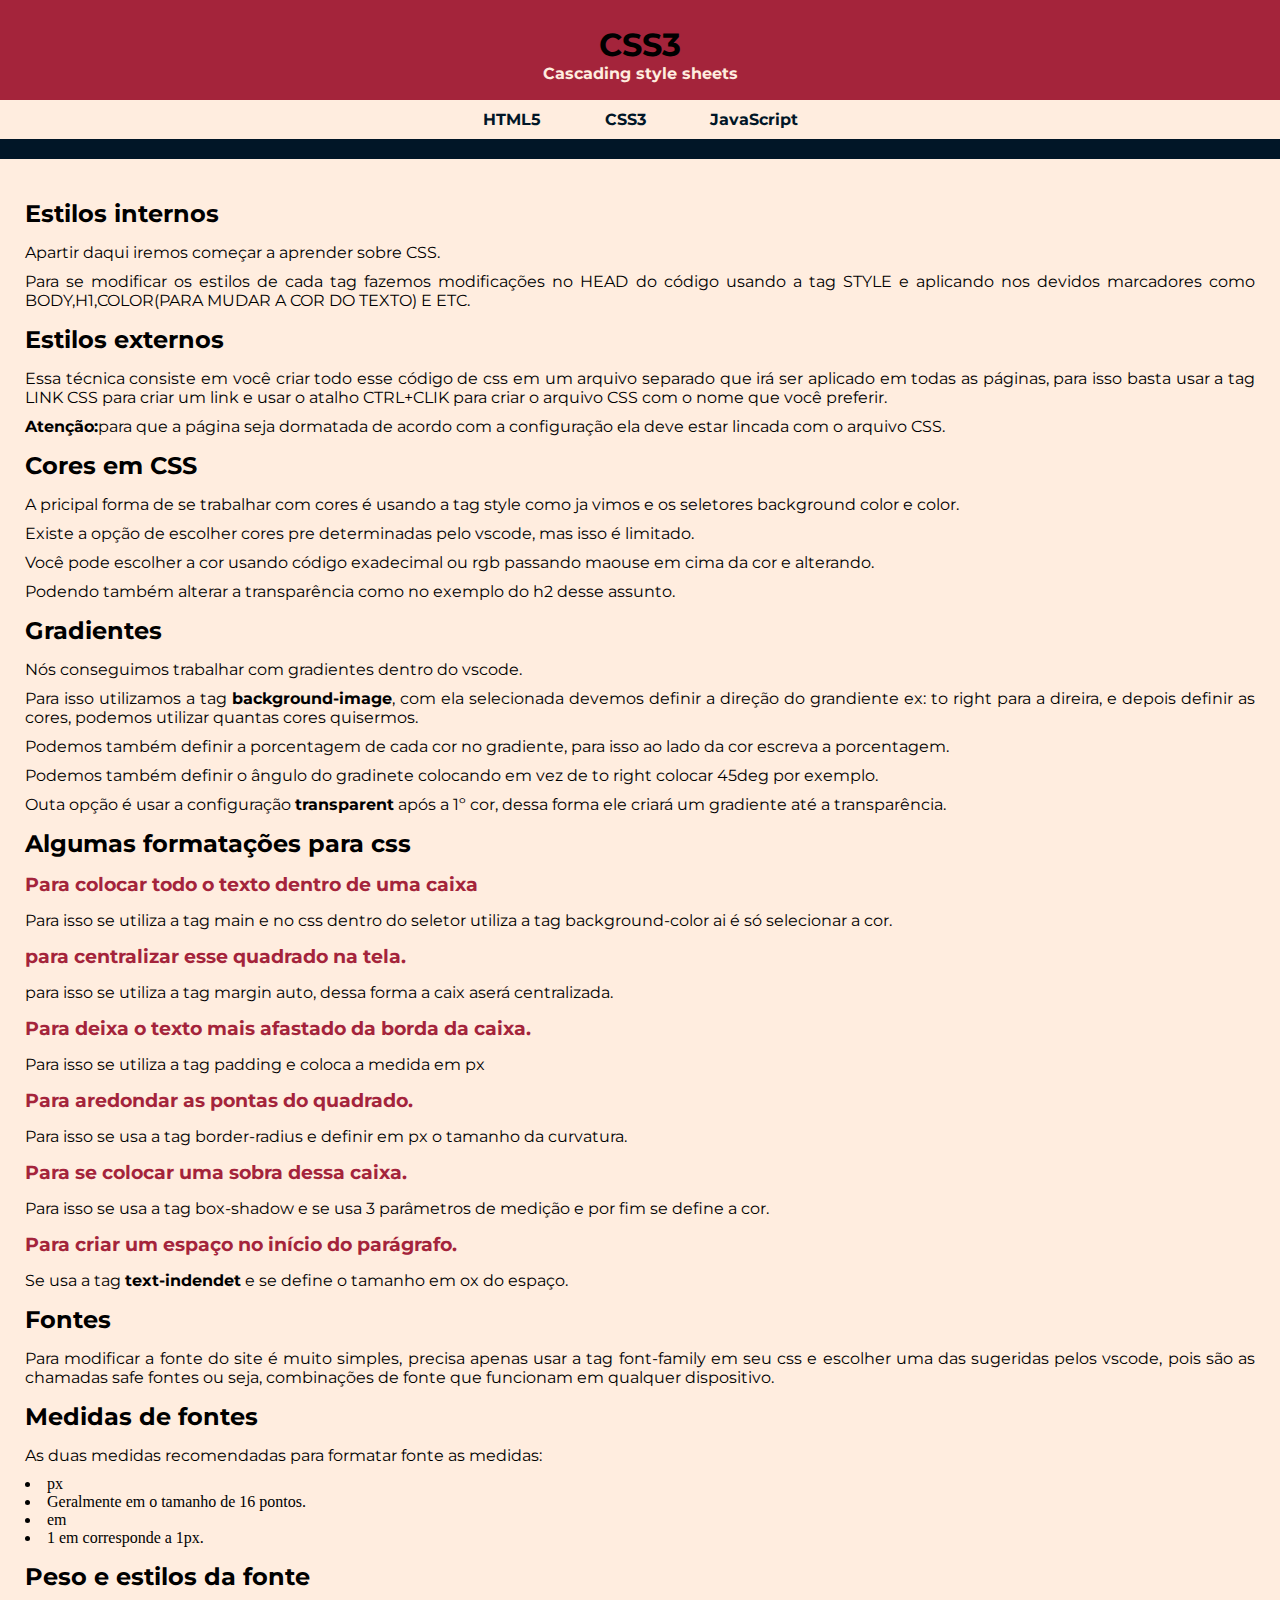
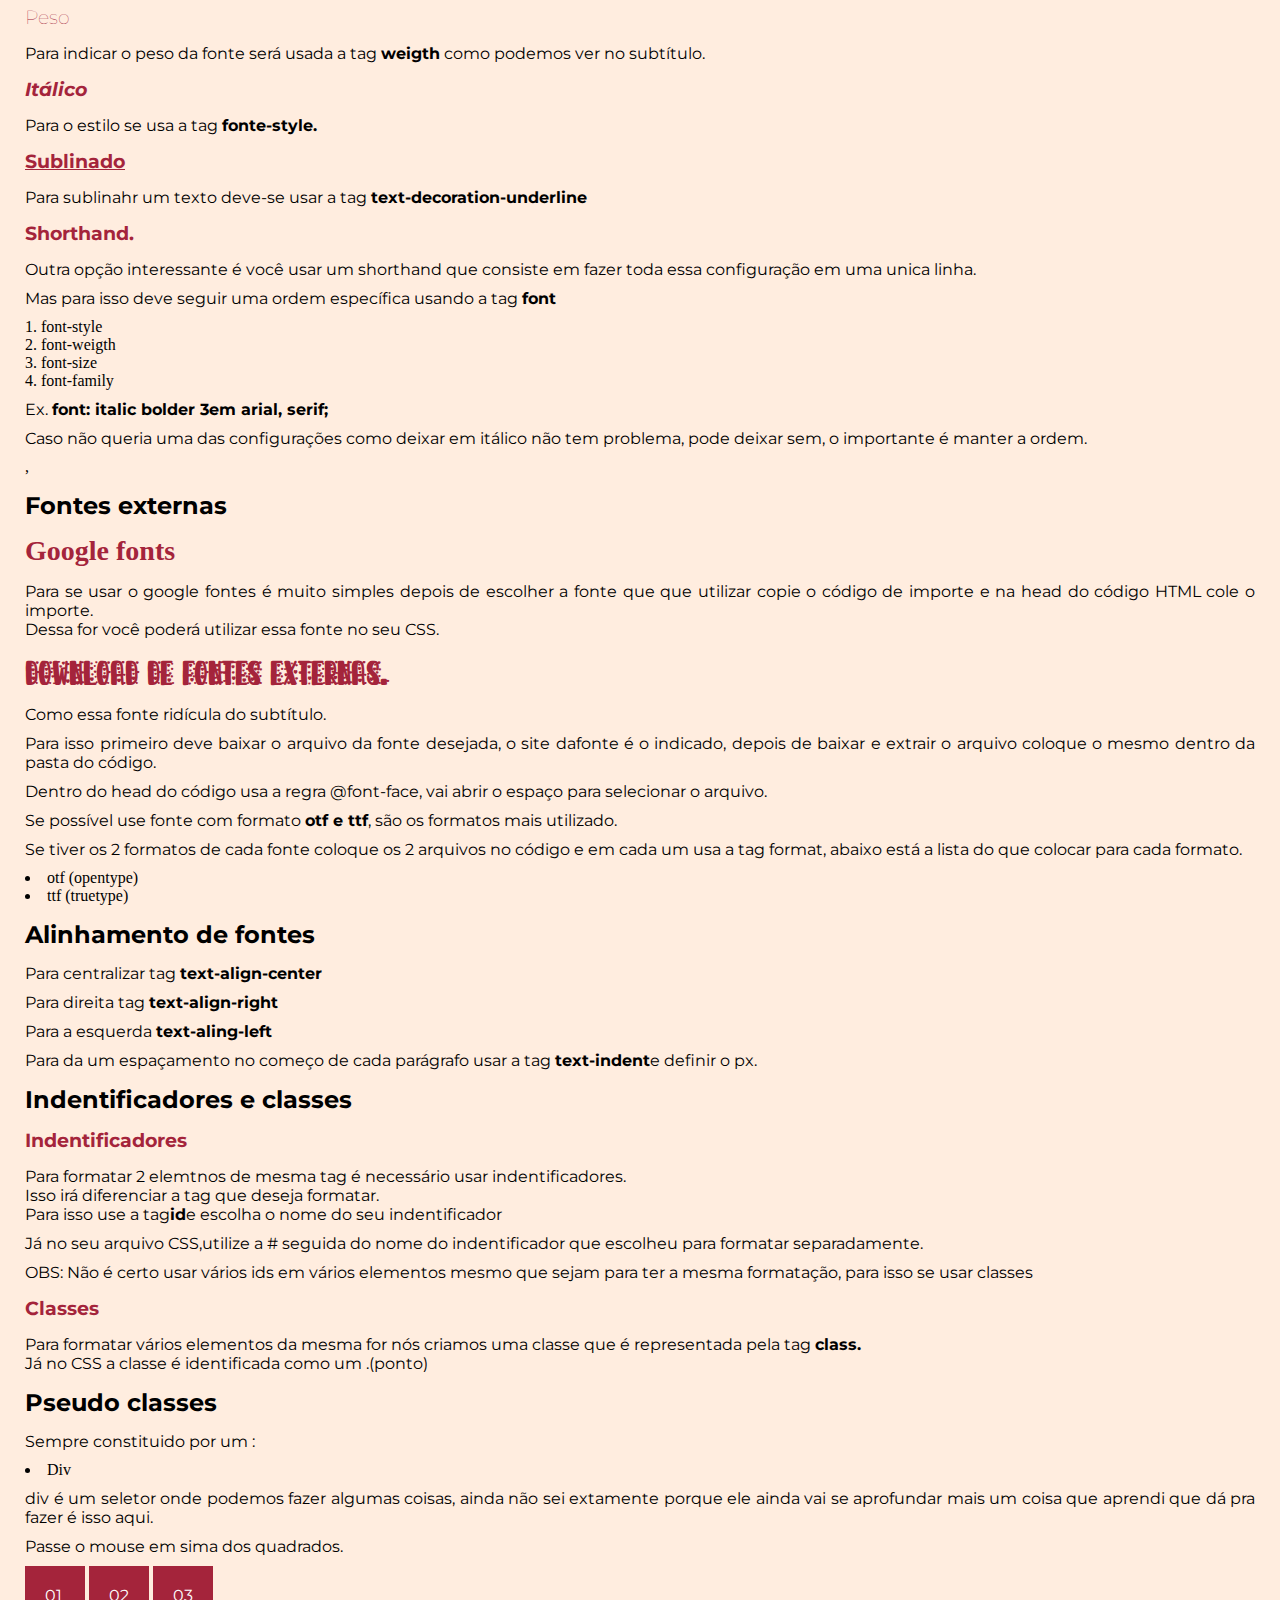
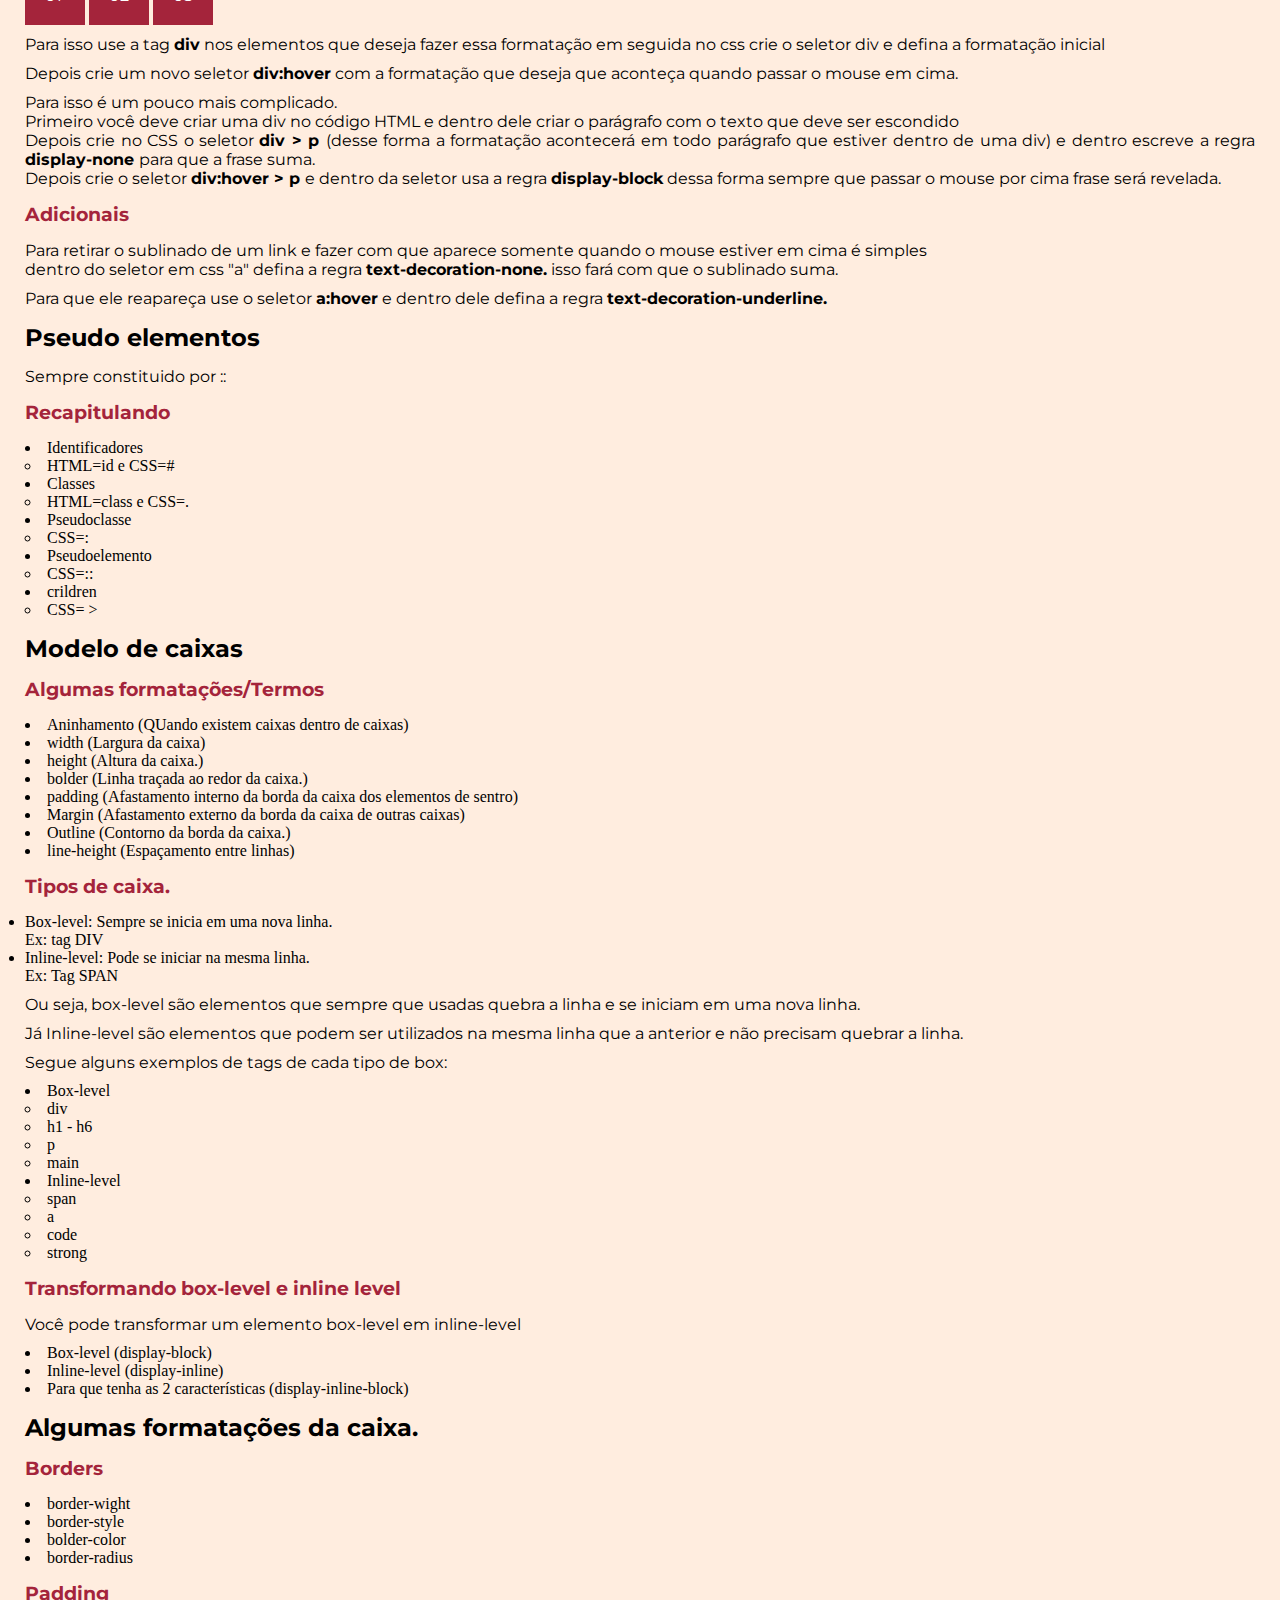
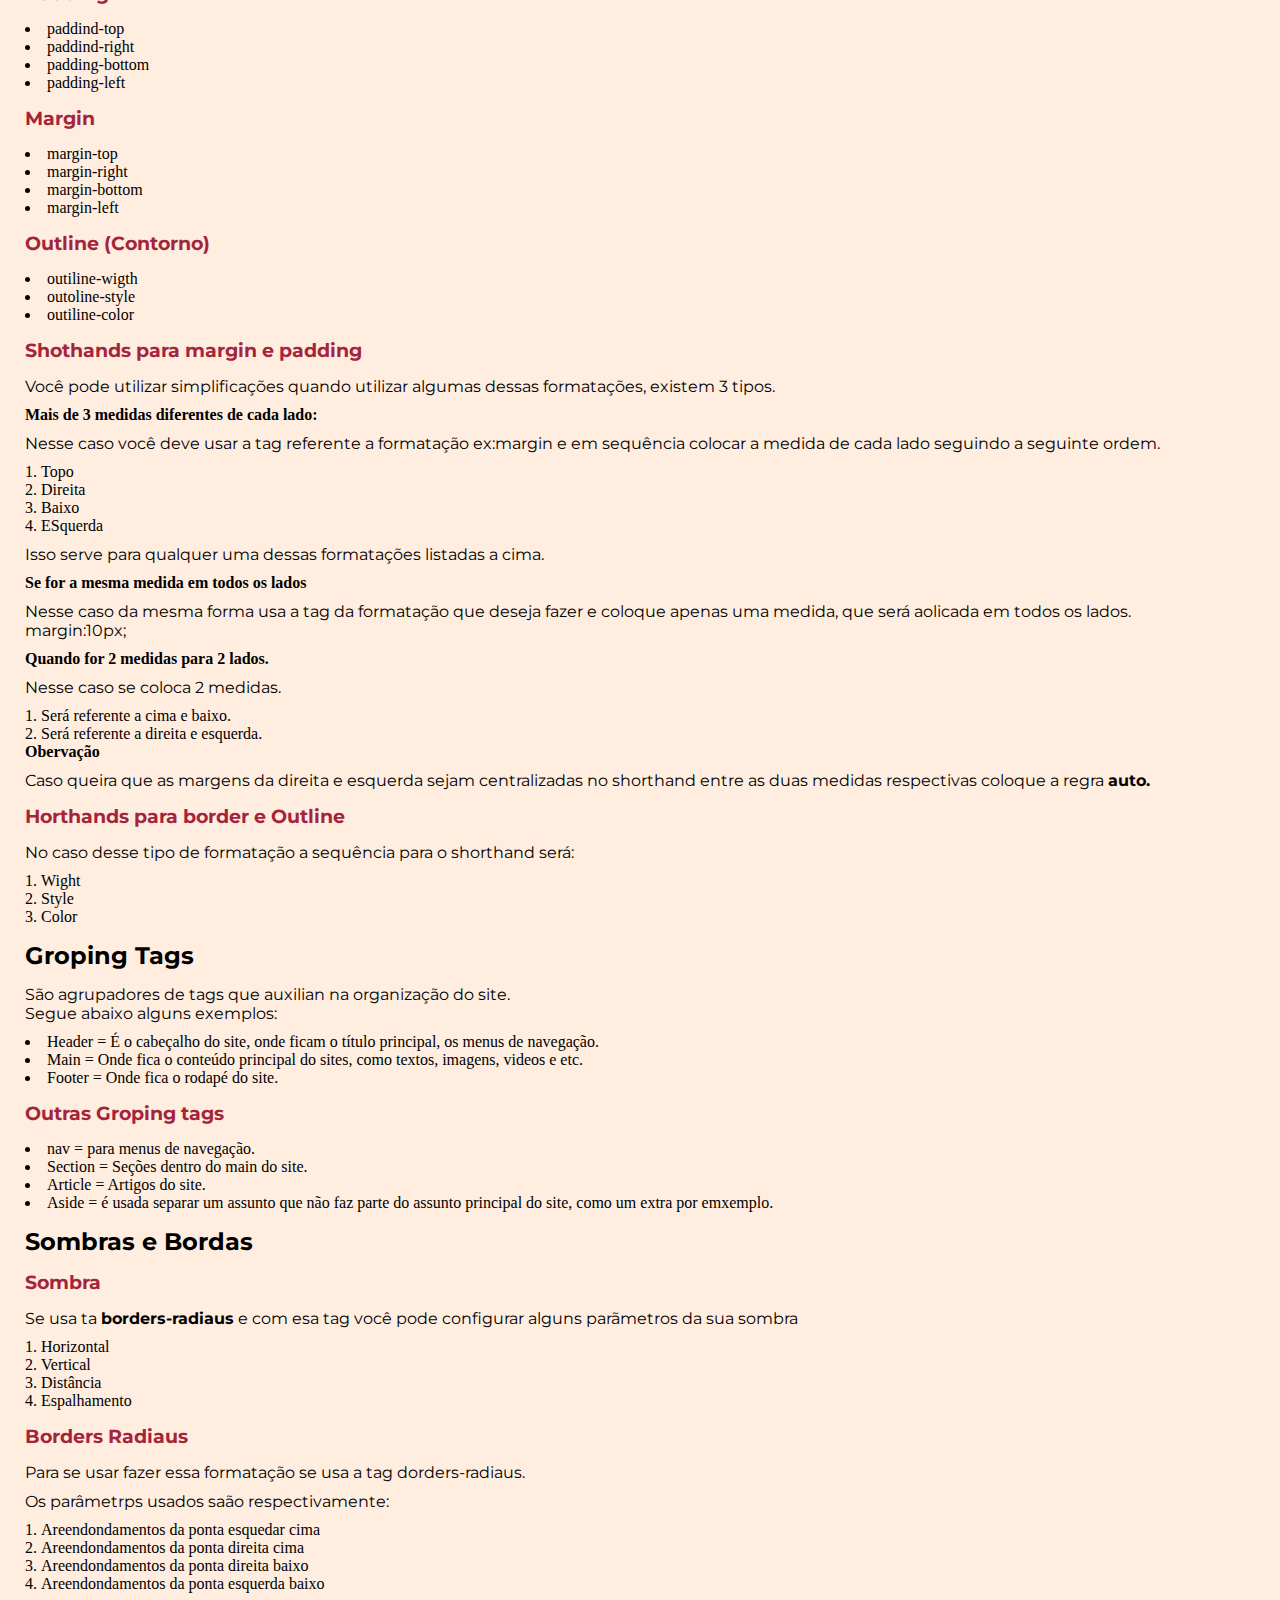
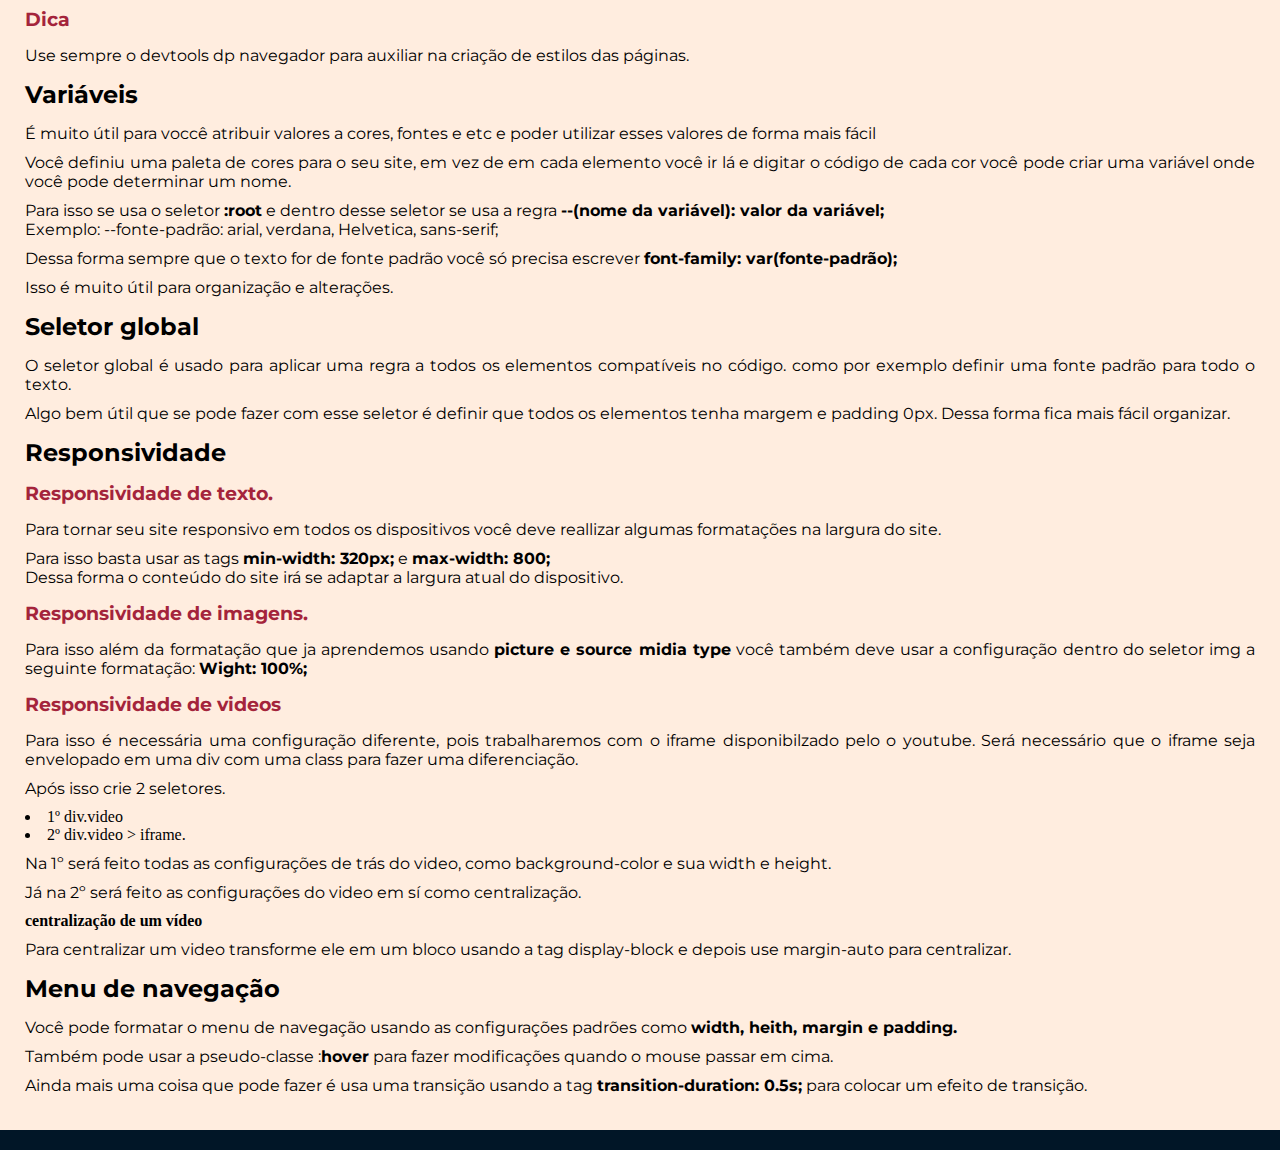
==== pag002.html @ f6006a53 "Initial commit" ====
<!DOCTYPE html>
<html lang="pt-br">
<head>
    <meta charset="UTF-8">
    <meta http-equiv="X-UA-Compatible" content="IE=edge">
    <meta name="viewport" content="width=device-width, initial-scale=1.0">
    <link rel="shortcut icon" href="favicon.ico" type="image/x-icon">
    <title>CSS3</title>
    <link rel="stylesheet" href="style.css">
</head>
<body>

    <header>
        <h1>CSS3</h1>
        <p>Cascading style sheets</p>
    </header>

    <nav>
        <a href="index.html">HTML5</a>
        <a href="pag002.html">CSS3</a>
        <a href="pag003.html">JavaScript</a>
    </nav>
   
    <main>
        <h2>Estilos internos</h2>
        <p>Apartir daqui iremos começar a aprender sobre CSS.
        </p>
        <p>Para se modificar os estilos de cada tag fazemos modificações no HEAD do código usando a tag STYLE e aplicando nos devidos marcadores como BODY,H1,COLOR(PARA MUDAR A COR DO TEXTO) E ETC.</p>
        
        <h2>Estilos externos</h2>
        <p>Essa técnica consiste em você criar todo esse código de css em um arquivo separado que irá ser aplicado em todas as páginas, para isso basta usar a tag LINK CSS para criar um link e usar o atalho CTRL+CLIK para criar o arquivo CSS com o nome que você preferir.</p>
        <p><strong>Atenção:</strong>para que a página seja dormatada de acordo com a configuração ela deve estar lincada com o arquivo CSS.</p>
        
        <h2>Cores em CSS</h2>
        <p>A pricipal forma de se trabalhar com cores é usando a tag style como ja vimos e os seletores background color e color.</p>
        <p>Existe a opção de escolher cores pre determinadas pelo vscode, mas isso é limitado.</p>
        <p>Você pode escolher a cor usando código exadecimal ou rgb passando maouse em cima da cor e alterando.</p>
        <p>Podendo também alterar a transparência como no exemplo do h2 desse assunto.</p>
        
        <h2>Gradientes</h2>
        <p>Nós conseguimos trabalhar com gradientes dentro do vscode.</p>
        <p>Para isso utilizamos a tag <strong>background-image</strong>, com ela selecionada devemos definir a direção do grandiente ex: to right para a direira, e depois definir as cores, podemos utilizar quantas cores quisermos. </p>
        <p>Podemos também definir a porcentagem de cada cor no gradiente, para isso ao lado da cor escreva a porcentagem.</p>
        <p>Podemos também definir o ângulo do gradinete colocando em vez de to right colocar 45deg por exemplo.</p>
        <p>Outa opção é usar a configuração <strong>transparent</strong> após a 1º cor, dessa forma ele criará um gradiente até a transparência.</p>
        
        <h2>Algumas formatações para css</h2>
        
        <h3>Para colocar todo o texto dentro de uma caixa</h3>
        <p>Para isso se utiliza a tag main e no css dentro do seletor utiliza a tag background-color ai é só selecionar a cor.</p>
        
        <h3>para centralizar esse quadrado na tela.</h3>
        <p>para isso se utiliza a tag margin auto, dessa forma a caix aserá centralizada.</p>
        
        <h3>Para deixa o texto mais afastado da borda da caixa.</h3>
        <p>Para isso se utiliza a tag padding e coloca a medida em px</p>
        
        <h3>Para aredondar as pontas do quadrado.</h3>
        <p>Para isso se usa a tag border-radius e definir em px o tamanho da curvatura.</p>
        
        <h3>Para se colocar uma sobra dessa caixa.</h3>
        <p>Para isso se usa a tag box-shadow e se usa 3 parâmetros de medição e por fim se define a cor.</p>
        
        <h3>Para criar um espaço no início do parágrafo.</h3>
        <p>Se usa a tag <strong>text-indendet</strong> e se define o tamanho em ox do espaço.</p>
        
        <h2>Fontes</h2>
        <p>Para modificar a fonte do site é muito simples, precisa apenas usar a tag font-family em seu css e escolher uma das sugeridas pelos vscode, pois são as chamadas safe fontes ou seja, combinações de fonte que funcionam em qualquer dispositivo.</p>
        
        <h2>Medidas de fontes</h2>
        <p>As duas medidas recomendadas para formatar fonte as medidas:</p>
        <ul type="disc">
            <li>px
                <ul type="disc"><li>Geralmente em o tamanho de 16 pontos.</li></ul>
            </li>
            <li>em
                <ul type="disc">
                    <li>1 em corresponde a 1px.</li>
                </ul>
            </li>
        </ul>
        
        <h2>Peso e estilos da fonte </h2>
        
        <h3 style="font-weight:100;">Peso</h3>
        <p>Para indicar o peso da fonte será usada a tag <strong>weigth</strong> como podemos ver no subtítulo.</p>
        
        <h3 style="font-style: italic;">Itálico</h3>
        <p>Para o estilo se usa a tag <strong>fonte-style.</strong></p>
        
        <h3 style="text-decoration:underline;">Sublinado</h3>
        <p>Para sublinahr um texto deve-se usar a tag <strong>text-decoration-underline</strong></p>
        
        <h3>Shorthand.</h3>
        <p>Outra opção interessante é você usar um shorthand que consiste em fazer toda essa configuração em uma unica linha.
        <p>Mas para isso deve seguir uma ordem específica usando a tag <strong>font</strong></p>
        <ol>
            <li>font-style</li>
            <li>font-weigth</li>
            <li>font-size</li>
            <li>font-family</li>
        </ol>
        <p>Ex. <strong>font: italic bolder 3em arial, serif;</strong></p>
        <p>Caso não queria uma das configurações como deixar em itálico não tem problema, pode deixar sem, o importante é manter a ordem.</p>,
        
        <h2>Fontes externas</h2>
        
        <h3 style="font-family: 'dancing script'; font-size: 28px;">Google fonts</h3>
        <p>Para se usar o google fontes é muito simples depois de escolher a fonte que que utilizar copie o código de importe e na head do código HTML cole o importe.<br>Dessa for você poderá utilizar essa fonte no seu CSS.</p>
        
        <h3 style="font-family: 'love larry';">Download de fontes externas.</h3>
        <p>Como essa fonte ridícula do subtítulo.</p>
        <p>Para isso primeiro deve baixar o arquivo da fonte desejada, o site dafonte é o indicado, depois de baixar e extrair o arquivo coloque o mesmo dentro da pasta do código.</p>
        <p>Dentro do head do código usa a regra @font-face, vai abrir o espaço para selecionar o arquivo.</p>
        <p>Se possível use fonte com formato <strong>otf e ttf</strong>, são os formatos mais utilizado.</p>
        <p>Se tiver os 2 formatos de cada fonte coloque os 2 arquivos no código e em cada um usa a tag format, abaixo está a lista do que colocar para cada formato.</p>
        <p><ul>
            <li>otf (opentype)</li>
            <li>ttf (truetype)</li>
        </ul></p>
        
        <h2>Alinhamento de fontes</h2>
        <p>Para centralizar tag <strong>text-align-center</strong></p>
        <p>Para direita tag <strong>text-align-right</strong></p>
        <p>Para a esquerda <strong>text-aling-left</strong></p>
        <p>Para da um espaçamento no começo de cada parágrafo usar a tag <strong>text-indent</strong>e definir o px.</p>
        
        <h2 id="idclass">Indentificadores e classes</h2>
        
        <h3 class="idclass">Indentificadores</h3>
        <p>Para formatar 2 elemtnos de mesma tag é necessário usar indentificadores.<br>Isso irá diferenciar a tag que deseja formatar.<br>Para isso use a tag<strong>id</strong>e escolha o nome do seu indentificador</p>
        <p>Já no seu arquivo CSS,utilize a # seguida do nome do indentificador que escolheu para formatar separadamente.</p>
        <p>OBS: Não é certo usar vários ids em vários elementos mesmo que sejam para ter a mesma formatação, para isso se usar classes</p>
        
        <h3 class="idclass">Classes</h3>
        <p>Para formatar vários elementos da mesma for nós criamos uma classe que é representada pela tag <strong>class.</strong><br>Já no CSS a classe é identificada como um .(ponto)</p>
        
        <h2>Pseudo classes</h2>
        <p>Sempre constituido por um :</p>
        <ul>
            <li>Div</li>
        </ul>
        <p>div é um seletor onde podemos fazer algumas coisas, ainda não sei extamente porque ele ainda vai se aprofundar mais um coisa que aprendi que dá pra fazer é isso aqui.</p>
        <p>Passe o mouse em sima dos quadrados.</p>
        <div>01</div>
        <div>02</div>
        <div>03</div>
        <p>Para isso use a tag <strong>div</strong> nos elementos que deseja fazer essa formatação em seguida no css crie o seletor div e defina a formatação inicial</p>
        <p>Depois crie um novo seletor <strong>div:hover</strong> com a formatação que deseja que aconteça quando passar o mouse em cima.</p>
        <p>Para isso é um pouco mais complicado.<br>Primeiro você deve criar uma div no código HTML e dentro dele criar o parágrafo com o texto que deve ser escondido<br>Depois crie no CSS o seletor <strong>div > p </strong>(desse forma a formatação acontecerá em todo parágrafo que estiver dentro de uma div) e dentro escreve a regra <strong>display-none </strong>para que a frase suma.<br>Depois crie o seletor <strong>div:hover > p </strong>e dentro da seletor usa a regra <strong>display-block</strong> dessa forma sempre que passar o mouse por cima  frase será revelada.</p>
        
        <h3>Adicionais</h3>
        <p>Para retirar o sublinado de um link e fazer com que aparece somente quando o mouse estiver em cima é simples<br>dentro do seletor em css "a" defina a regra <strong>text-decoration-none.</strong> isso fará com que o sublinado suma.
        <p>Para que ele reapareça use o seletor <strong>a:hover</strong> e dentro dele defina a regra <strong>text-decoration-underline.</strong></p>
        
        <h2>Pseudo elementos</h2>
        <p>Sempre constituido por ::</p>
        
        <h3>Recapitulando</h3>
        <ul>
            <li>Identificadores
                <ul>
                    <li>HTML=id e CSS=#</li>
                </ul>
            </li>
            <li>Classes
                <ul>
                    <li>HTML=class e CSS=.</li>
                </ul>
            </li>
            <li>Pseudoclasse
                <ul>
                    <li>CSS=:</li>
                </ul>
            </li>
            <li>Pseudoelemento
                <ul>
                    <li>CSS=::</li>
                </ul>
            
            </li>
            <li>crildren
                <ul>
                    <li>CSS= ></li>
                </ul>
            </li>
        </ul>
        <h2>Modelo de caixas</h2>
        
        <h3>Algumas formatações/Termos</h3>
        <ul>
            <li>Aninhamento (QUando existem caixas dentro de caixas)</li>
            <li>width (Largura da caixa)</li>
            <li>height (Altura da caixa.)</li>
            <li>bolder (Linha traçada ao redor da caixa.)</li>
            <li>padding (Afastamento interno da borda da caixa dos elementos de sentro)</li>
            <li>Margin (Afastamento externo da borda da caixa de outras caixas)</li>
            <li>Outline (Contorno da borda da caixa.)</li>
            <li>line-height (Espaçamento entre linhas)</li>
            </ul>
        
        <h3>Tipos de caixa.</h3>
        
            <li>Box-level: Sempre se inicia em uma nova linha.<br>Ex: tag DIV</li>
            <li>Inline-level: Pode se iniciar na mesma linha.<br>Ex: Tag SPAN</li>
            <P>Ou seja, box-level são elementos que sempre que usadas quebra a linha e se iniciam em uma nova linha.
            <p>Já Inline-level são elementos que podem ser utilizados na mesma linha que a anterior e não precisam quebrar a linha.</p>
            </P>
        <p>Segue alguns exemplos de tags de cada tipo de box:</p>
            <ul>
                <li>Box-level
                    <ul>
                        <li>div</li>
                        <li>h1 - h6</li>
                        <li>p</li>
                        <li>main</li>
                        </ul>
            
                    </li>
                    <li>Inline-level
                        <ul>
                            <li>span</li>
                            <li>a</li>
                            <li>code</li>
                            <li>strong</li>
                        </ul>
                    </li>
                </ul>
            </ul>



        </ul>
        
        <h3>Transformando box-level e inline level</h3>
        <p>Você pode transformar um elemento box-level em inline-level</p>
        
        <ul>
            <li>Box-level (display-block)</li>
            <li>Inline-level (display-inline)</li>
            <li>Para que tenha as 2 características (display-inline-block)</li>
        </ul>
        <h2>Algumas formatações da caixa.</h2>
        
        <h3>Borders</h3>
        <ul>
            <li>border-wight</li>
            <li>border-style</li>
            <li>bolder-color</li>
            <li>border-radius</li>
        </ul>
        
        <h3>Padding</h3>
        <ul>
            <li>paddind-top</li>
            <li>paddind-right</li>
            <li>padding-bottom</li>
            <li>padding-left</li>
        </ul>
        
        <h3>Margin</h3>
        <ul>
            <li>margin-top</li>
            <li>margin-right</li>
            <li>margin-bottom</li>
            <li>margin-left</li>
        </ul>
        
        <h3>Outline (Contorno)</h3>
        <ul>
            <li>outiline-wigth</li>
            <li>outoline-style</li>
            <li>outiline-color</li>
        </ul>
        
        <h3>Shothands para margin e padding</h3>
        <p>Você pode utilizar simplificações quando utilizar algumas dessas formatações, existem 3 tipos.</p>
        
        <h4>Mais de 3 medidas diferentes de cada lado:</h4>
        <p>Nesse caso você deve usar a tag referente a formatação ex:margin e em sequência colocar a medida de cada lado seguindo a seguinte ordem.
            <ol>
                <li>Topo</li>
                <li>Direita</li>
                <li>Baixo</li>
                <li>ESquerda</li>
            </ol>
        </p>
        <p>Isso serve para qualquer uma dessas formatações listadas a cima.</p>
        
        <h4>Se for a mesma medida em todos os lados</h4>
        <p>Nesse caso da mesma forma usa a tag da formatação que deseja fazer e coloque apenas uma medida, que será aolicada em todos os lados.<br>margin:10px;</p>
        
        <h4>Quando for 2 medidas para 2 lados.</h4>
        <p>Nesse caso se coloca 2 medidas.</p>
        <ol>
            <li>Será referente a cima e baixo.</li>
            <li>Será referente a direita e esquerda.</li>
        </ol>
        
        <h4>Obervação</h4>
        <p>Caso queira que as margens da direita e esquerda sejam centralizadas no shorthand entre as duas medidas respectivas coloque a regra <strong>auto.</strong></p>
        
        <h3>Horthands para border e Outline</h3>
        <p>No caso desse tipo de formatação a sequência para o shorthand será:</p>
        <ol>
            <li>Wight</li>
            <li>Style</li>
            <li>Color</li>
        </ol>
        
        <h2>Groping Tags</h2>
        <p>São agrupadores de tags que auxilian na organização do site.<br>Segue abaixo alguns exemplos:</p>
        <ul>
            <li>Header = É o cabeçalho do site, onde ficam o título principal, os menus de navegação.</li>
            <li>Main = Onde fica o conteúdo principal do sites, como textos, imagens, videos e etc.</li>
            <li>Footer =  Onde fica o rodapé do site.</li>
        </ul>

        <h3>Outras Groping tags</h3>
        <ul>
            <li>nav = para menus de navegação.</li>
            <li>Section = Seções dentro do main do site.</li>
            <li>Article = Artigos do site.</li>
            <li>Aside = é usada separar um assunto que não faz parte do assunto principal do site, como um extra por emxemplo.</li>
        </ul>
        
        <h2>Sombras e Bordas</h2>
        
        <h3>Sombra</h3>
        <p>Se usa ta <strong>borders-radiaus</strong> e com esa tag você pode configurar alguns parãmetros da sua sombra</p>
        <ol>
            <li>Horizontal</li>
            <li>Vertical</li>
            <li>Distância</li>
            <li>Espalhamento</li>
        </ol>
        
        <h3>Borders Radiaus</h3>
        <p>Para se usar fazer essa formatação se usa a tag dorders-radiaus.</p>
        <p>Os parâmetrps usados saão respectivamente:</p>
        <ol>
            <li>Areendondamentos da ponta esquedar cima</li>
            <li>Areendondamentos da ponta direita cima</li>
            <li>Areendondamentos da ponta direita baixo</li>
            <li>Areendondamentos da ponta esquerda baixo</li>
        </ol>
        
        <h3>Dica</h3>
        <p>Use sempre o devtools dp navegador para auxiliar na criação de estilos das páginas.</p>

        <h2>Variáveis</h2>
        <p>É muito útil para voccê atribuir valores a cores, fontes e etc e poder utilizar esses valores de forma mais fácil</p>
        <p>Você definiu uma paleta de cores para o seu site, em vez de em cada elemento você ir lá e digitar o código de cada cor você pode criar uma variável onde você pode determinar um nome.</p>
        <p>Para isso se usa o seletor <strong>:root</strong> e dentro desse seletor se usa a regra <strong>--(nome da variável): valor da variável;</strong><br>Exemplo: --fonte-padrão: arial, verdana, Helvetica, sans-serif;</p>
        <p>Dessa forma sempre que o texto for de fonte padrão você só precisa escrever <strong>font-family: var(fonte-padrão);</strong></p>
        <p>Isso é muito útil para organização e alterações.</p>
        
        <h2>Seletor global</h2>
        <p>O seletor global é usado para aplicar uma regra a todos os elementos compatíveis no código. como por exemplo definir uma fonte padrão para todo o texto.</p>
        <p>Algo bem útil que se pode fazer com esse seletor é definir que todos os elementos tenha margem e padding 0px. Dessa forma fica mais fácil organizar.</p>
        
        <h2>Responsividade</h2>
        
        <h3>Responsividade de texto.</h3>
        <p>Para tornar seu site responsivo em todos os dispositivos você deve reallizar algumas formatações na largura do site.
        </p>
        <p>Para isso basta usar as tags <strong>min-width: 320px;</strong> e <strong>max-width: 800;</strong><br>Dessa forma o conteúdo do site irá se adaptar a largura atual do dispositivo.
        </p>

        <h3>Responsividade de imagens.</h3>
        <p>Para isso além da formatação que ja aprendemos usando <strong>picture e source midia type</strong> você também deve usar a configuração dentro do seletor img a seguinte formatação: <strong>Wight: 100%;</strong></p>
        
        <h3>Responsividade de videos</h3>
        <p>Para isso é necessária uma configuração diferente, pois trabalharemos com o iframe disponibilzado pelo o youtube.
        Será necessário que o iframe seja envelopado em uma div com uma class para fazer uma diferenciação.</p>
        <p>Após isso crie 2 seletores.
            <ul>
                <li>1º div.video</li>
                <li>2º div.video > iframe.</li>
            </ul>
        </p>
        <p>Na 1º será feito todas as configurações de trás do video, como background-color e sua width e height.</p>
        <p>Já na 2º será feito as configurações do video em sí como centralização.</p>
        
        <h4>centralização de um vídeo</h4>
        <p>Para centralizar um video transforme ele em um bloco usando a tag display-block e depois use margin-auto para centralizar.</p>

        <h2>Menu de navegação</h2>
        <p>Você pode formatar o menu de navegação usando as configurações padrões como <strong>width, heith, margin e padding.</strong></p>
        <p>Também pode usar a pseudo-classe :<strong>hover</strong> para fazer modificações quando o mouse passar em cima.</p>
        <p>Ainda mais uma coisa que pode fazer é usa uma transição usando a tag <strong>transition-duration: 0.5s;</strong> para colocar um efeito de transição.</p>

    </main>

    <footer>
        
    </footer>
    

    
    
</body>
</html>
---- style.css ----
@charset "utf-8";

@import url('https://fonts.googleapis.com/css2?family=Montserrat:ital,wght@0,100;0,200;0,300;0,400;0,500;0,600;0,700;0,800;0,900;1,100;1,200;1,300;1,400;1,500;1,600;1,700;1,800;1,900&display=swap');
        
@font-face {
    font-family:'love larry';
    src: url(fontes/love\ larry\ ttf.ttf) format('truetype') ;
} 

* {
    text-align: justify;
    margin: 0px;
    padding: 0px;
}

:root {
    --cor01:#011627;
    --cor02:#A4243B;
    --cor03:#FFEDDF;

    --fonte:'Montserrat','sans-serif';
}

body {
    background-color: var(--cor01);
}

header {
    background-color: var(--cor02);
    height: 100px;
    
}

header h1 {
    text-align: center;
   padding-top: 25px;
   font-family: var(--fonte);   
}

header p {
    text-align: center;
    font-family: var(--fonte);
    font-weight: 700;
    color:var(--cor03);
}

nav {
    background-color: var(--cor03);
    padding: 10px;
    text-align: center;
     
}

nav a {
    text-decoration: none;
    color: var(--cor01);
    font-weight: bold;
    font-family:var(--fonte);
    margin: 20px; 
    padding: 10px; 

}

nav a:hover {
    background-color: var(--cor02);
    color:var(--cor03);
    padding: 10px;
    transition-duration: 0.5s;
      
}

main {
    background-color:var(--cor03);
    margin: auto;
    margin-top: 20px;
    margin-bottom: 20px;
    padding: 25px;
    

}

main h2 {
    font-family: var(--fonte);
    font-weight: bold;
    margin: 15px 0px;
    
}

main h3 {
    font-family: var(--fonte);
    font-weight: bold;
    margin: 15px 0px;
    color: var(--cor02);

}

main .h3img {
    font-family: var(--fonte);
    font-weight: bold;
    margin: 15px 0px;
    text-align: center;
}

main p {
    font-family: var(--fonte);
    font-weight: normal;
    margin: 10px 0px;
}

main .h2 {
    text-align: center;
}

main .p {
    text-align: center;
}

main img {
    width: 50%;
    margin: auto;
    display: block;
}

ol {
    list-style-position: inside;
}

ul {
    list-style-position: inside;
}

main iframe {
    display: block;
    margin: auto;
    width: 100%;
    max-width:800px;
    min-width: 300px;
    height: 100%;
    max-height: 500px;
    min-height: 400px;
}

main video {
    display: block;
    margin: auto;
    width: 43%;
    max-width: 800px;
    min-width: 400px;

}

div {
    background-color:var(--cor02);
    display: inline-block;
    width: 20px;
    padding: 20px;
    color: white;
    font-family: var(--fonte);
}

div:hover {
    background-color:var(--cor01);
    display: inline-block;
    width: 20px;
    padding: 20px;
    color: white;
    font-family: var(--fonte);
    
}

a {
    text-decoration: none;
    color: var(--cor02);
}

a:hover {
    text-decoration: underline;
}
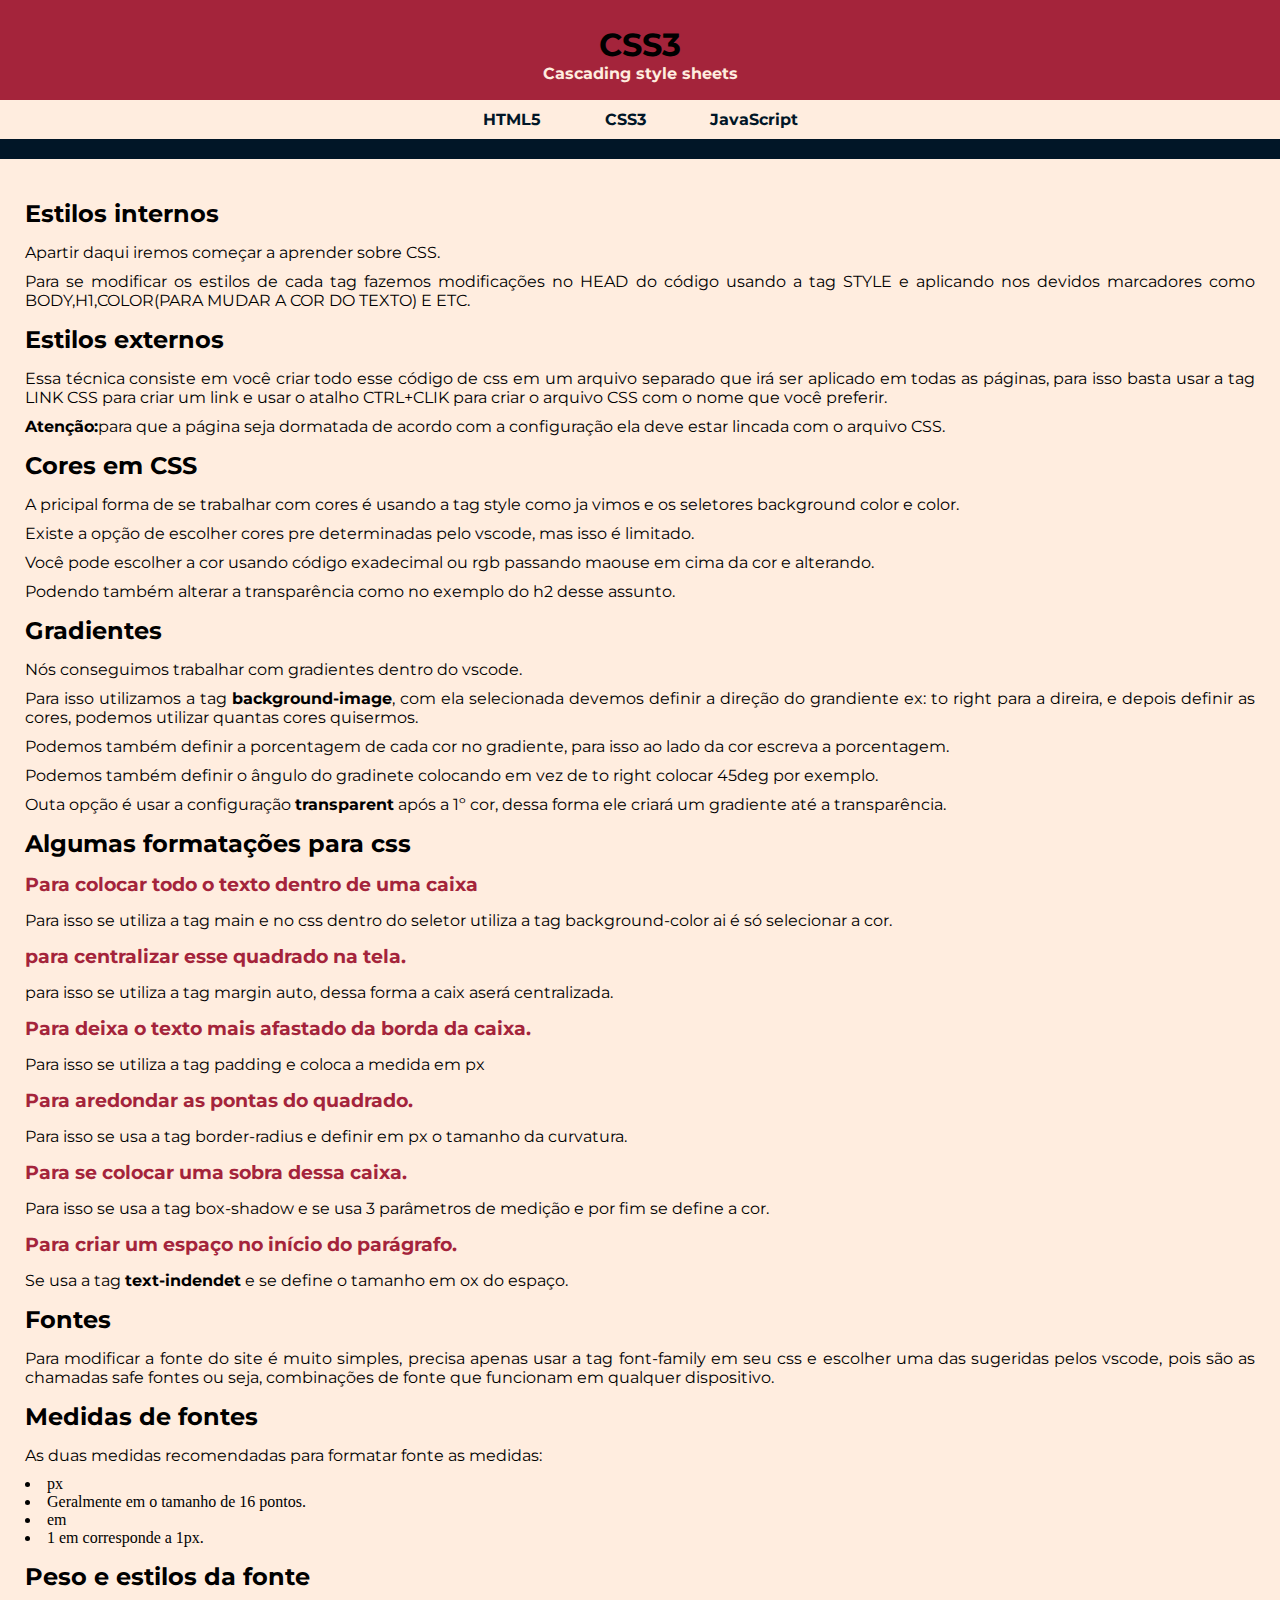
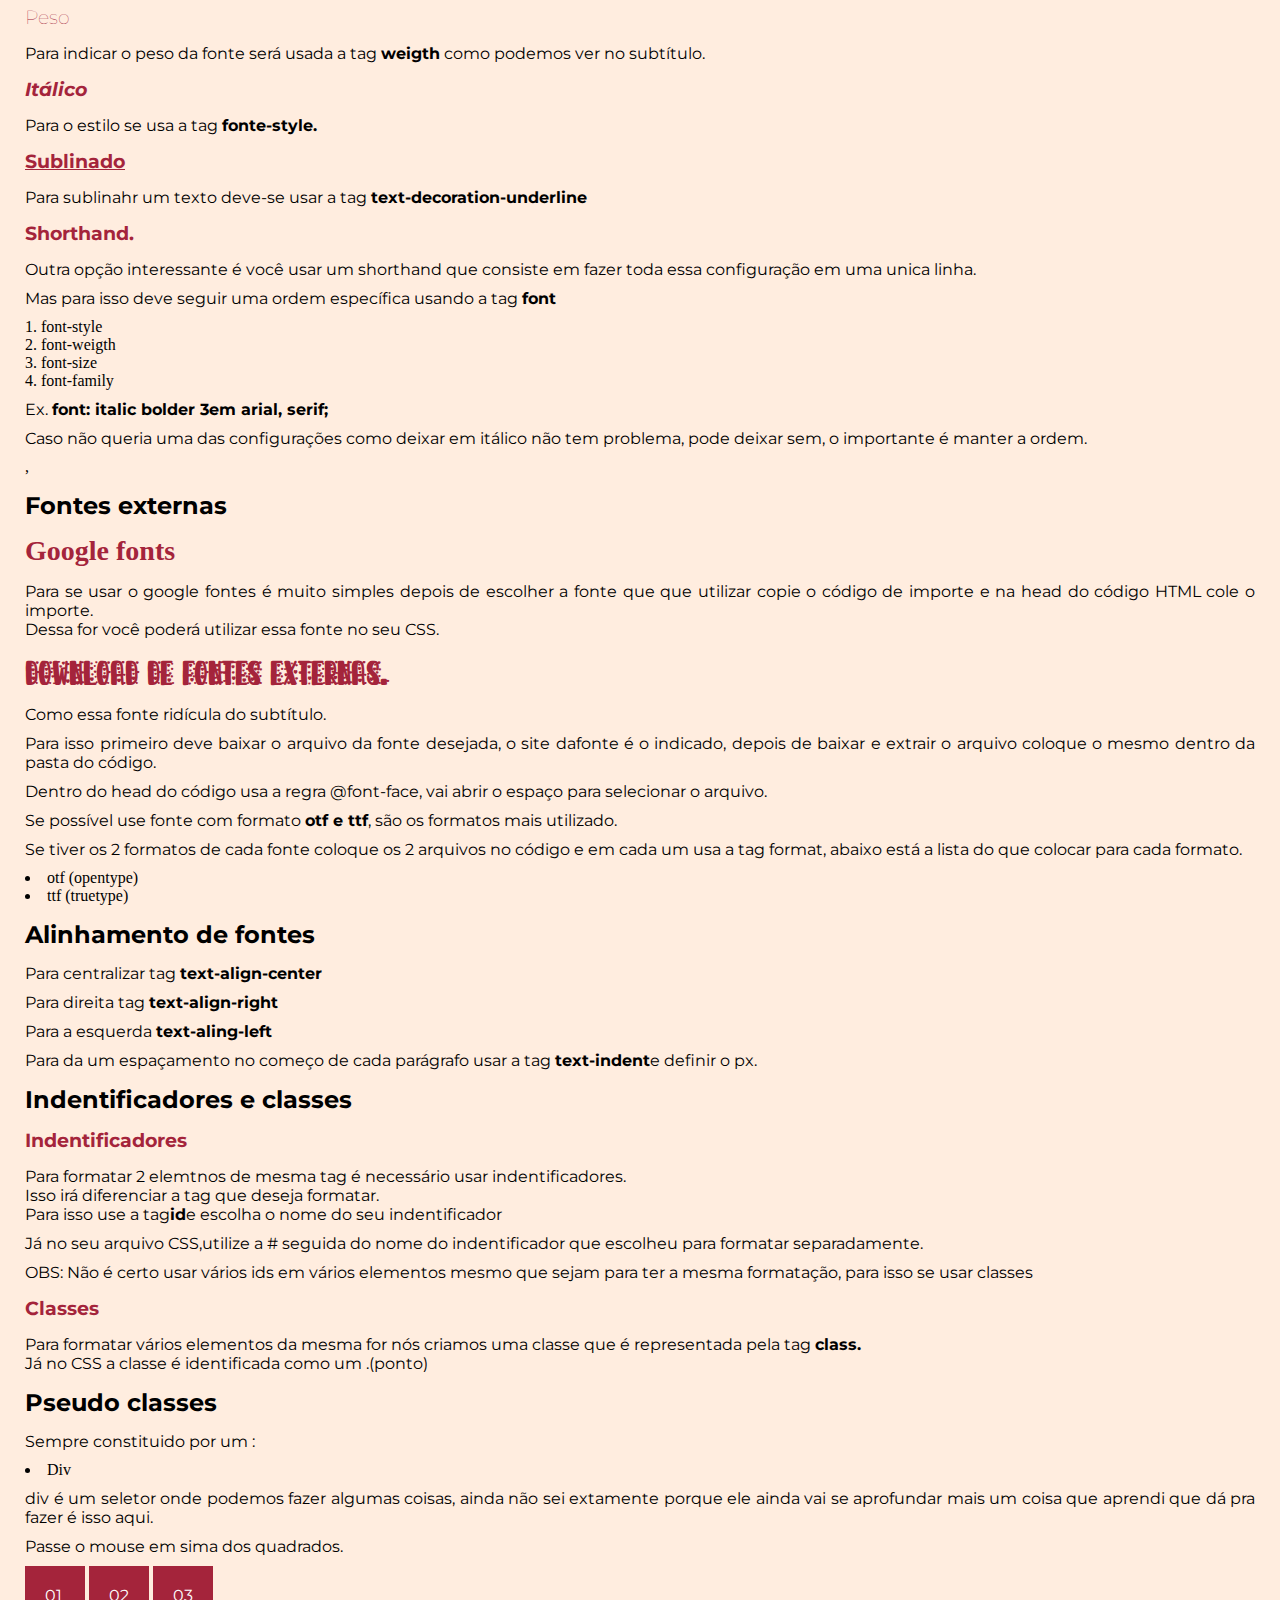
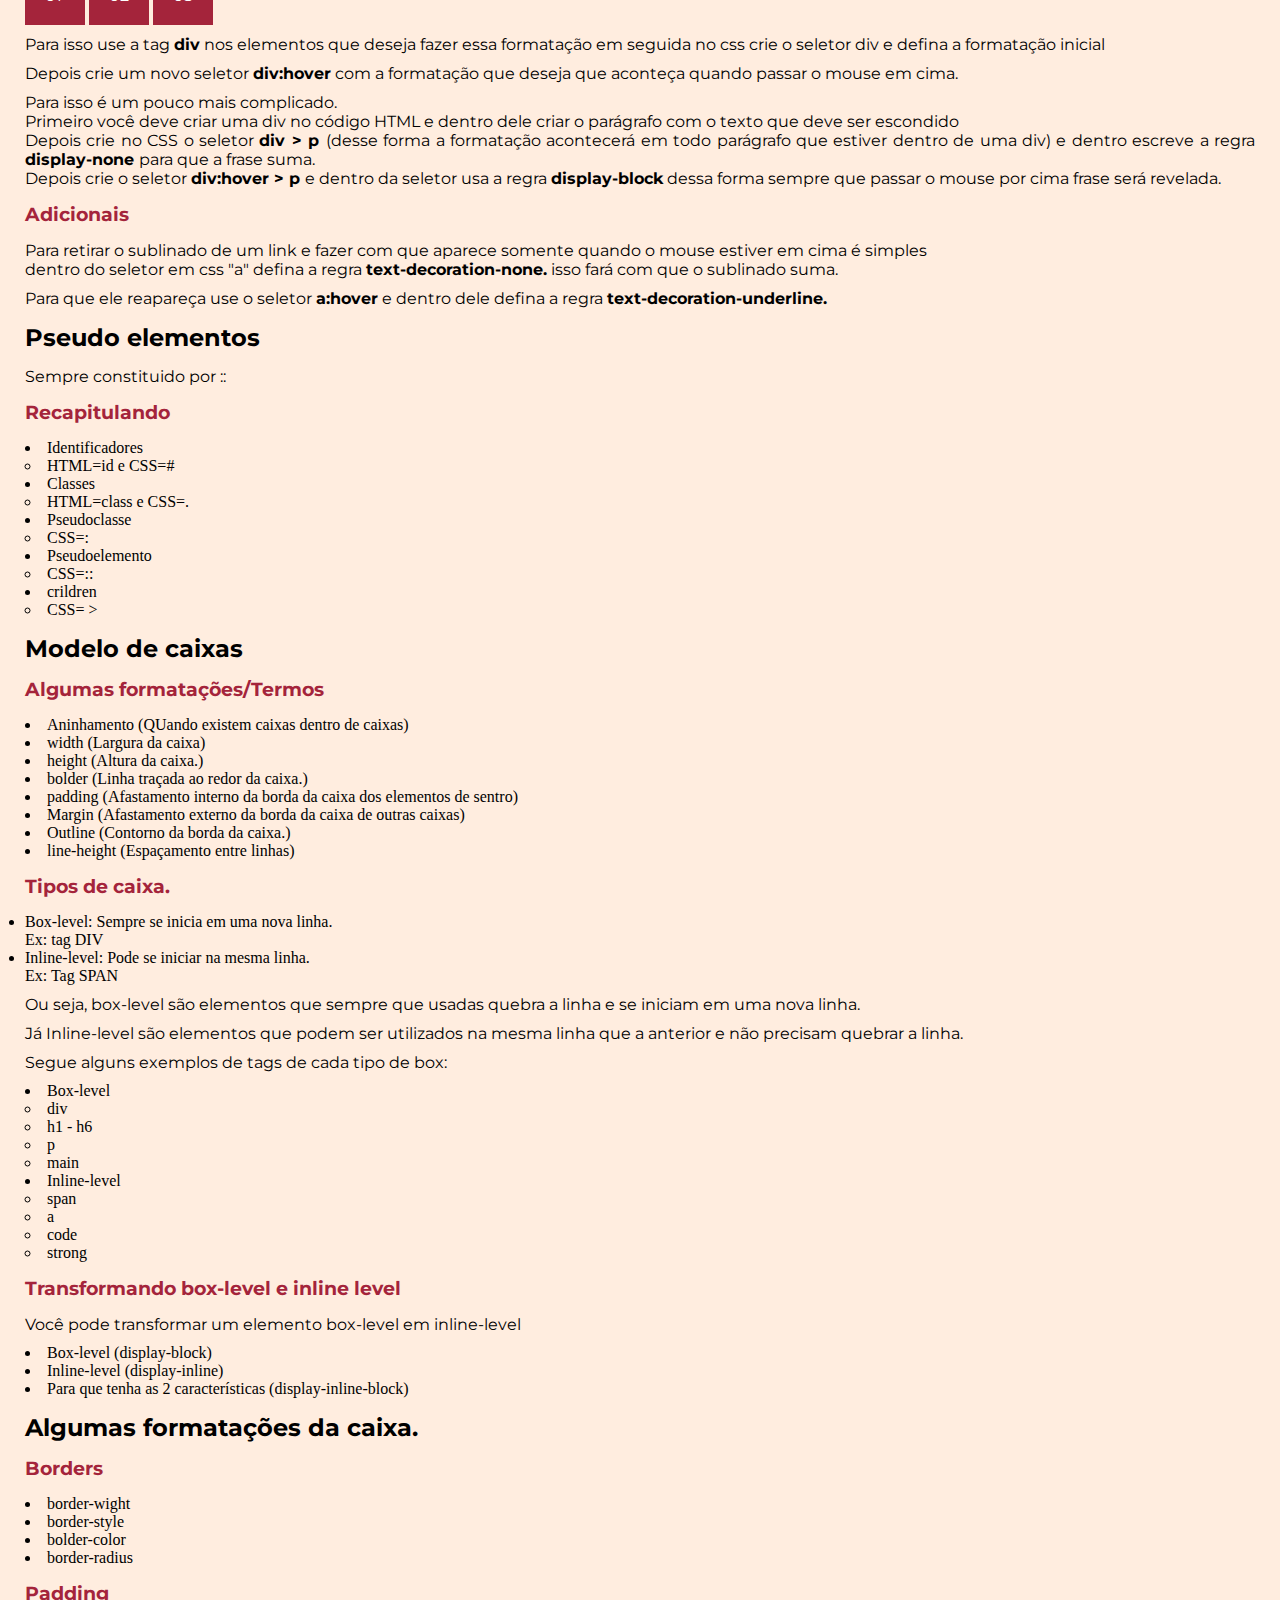
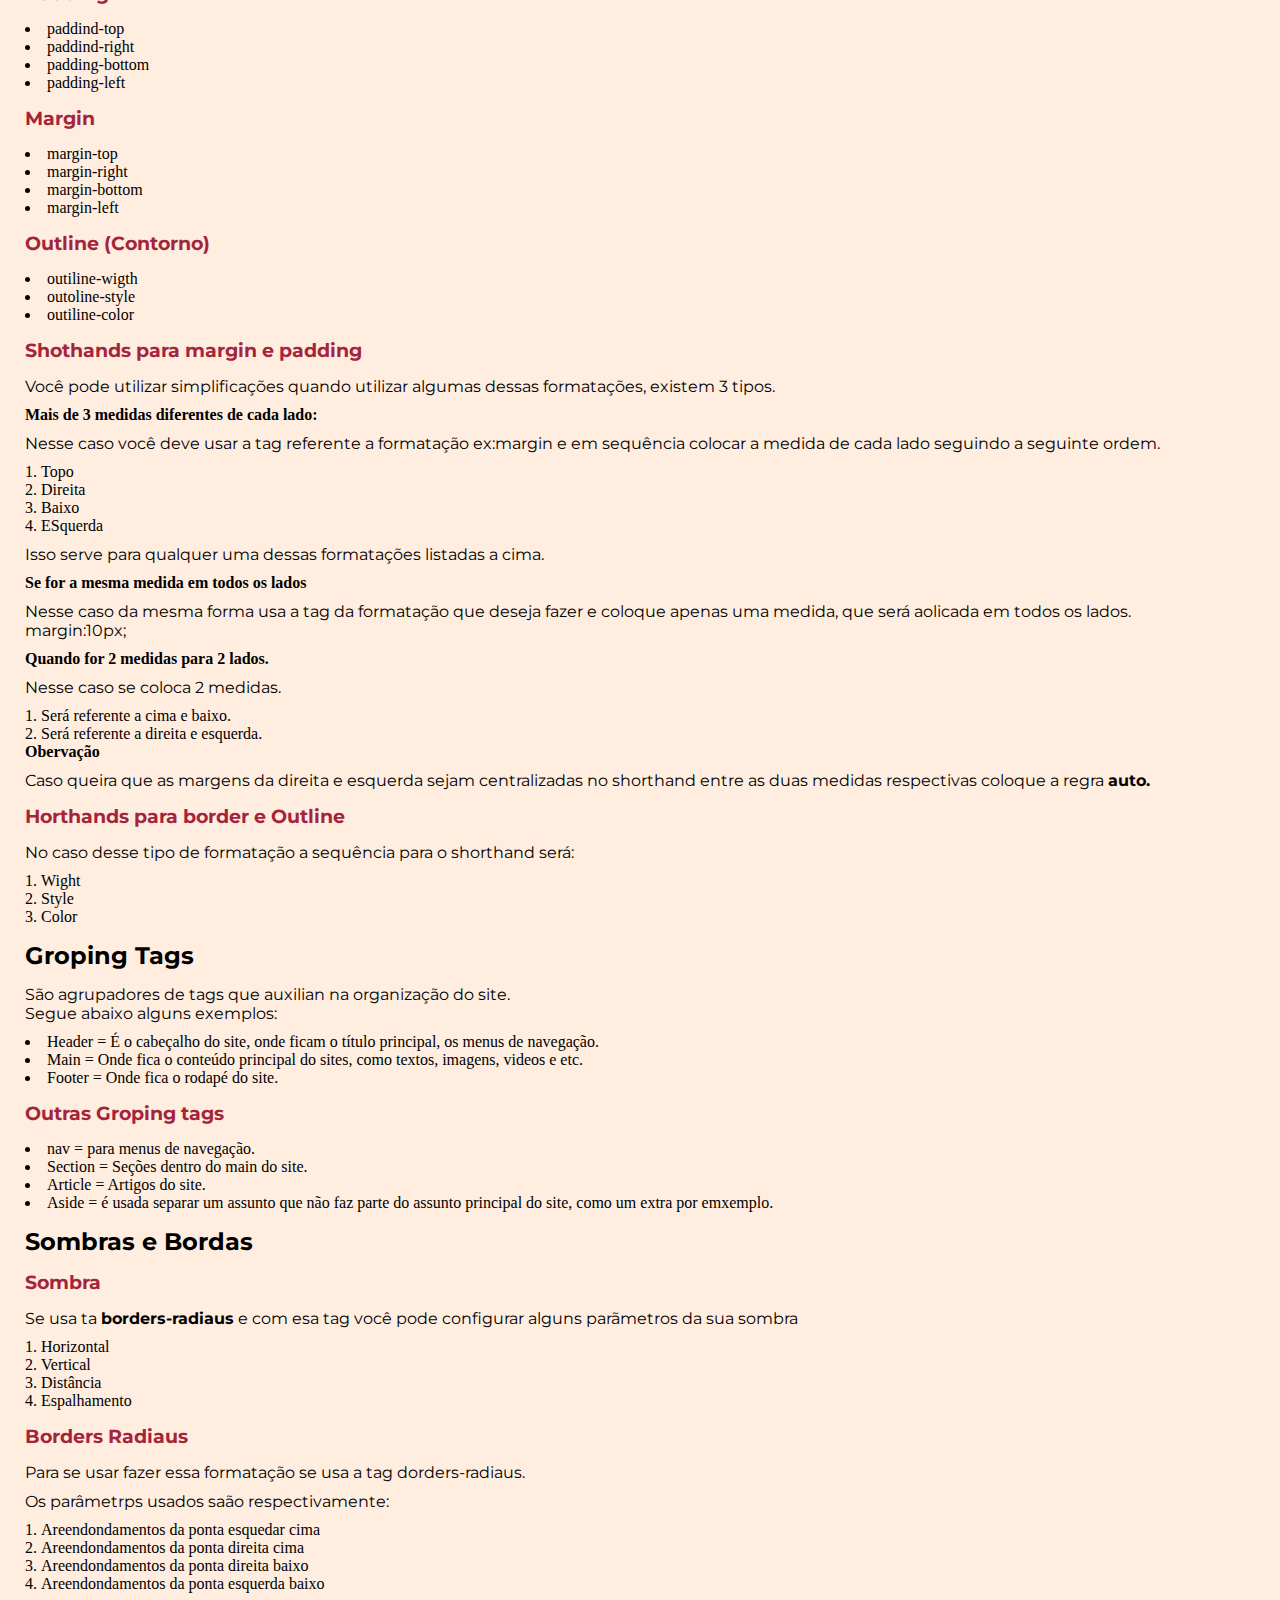
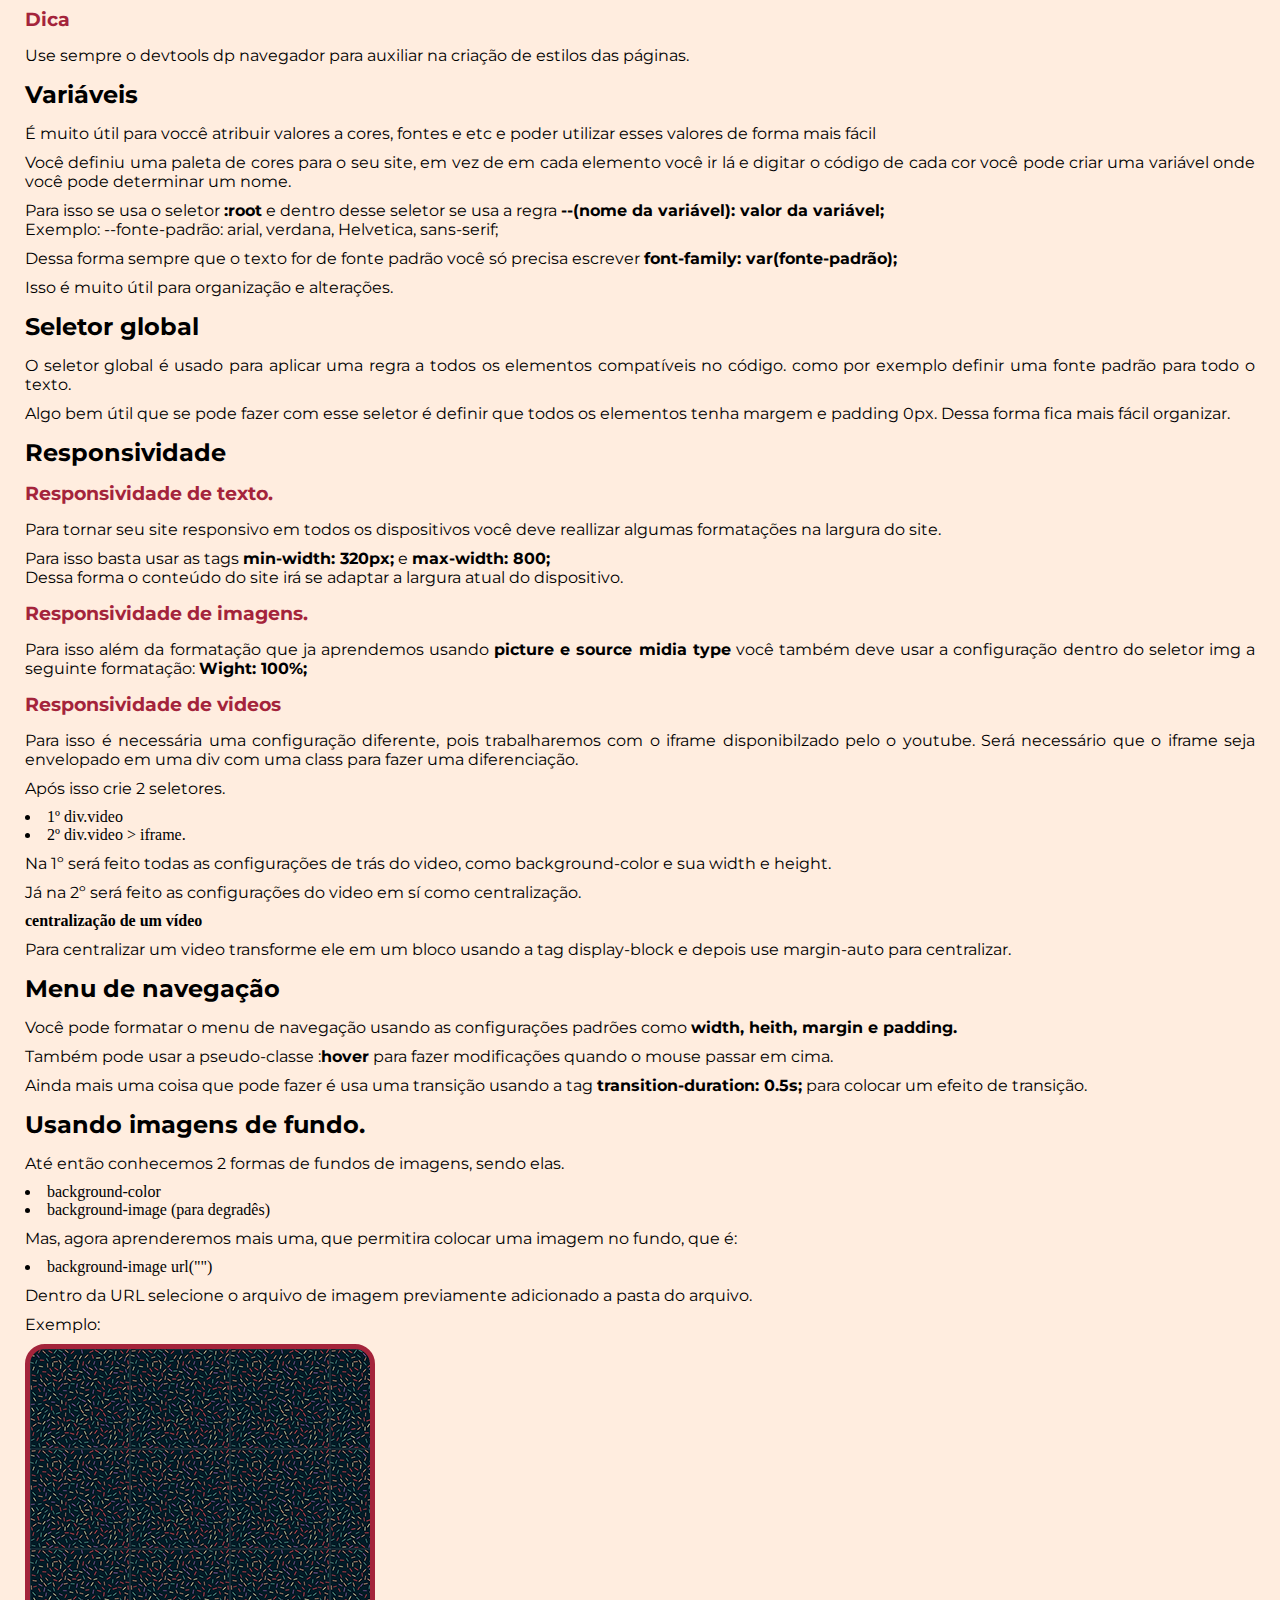
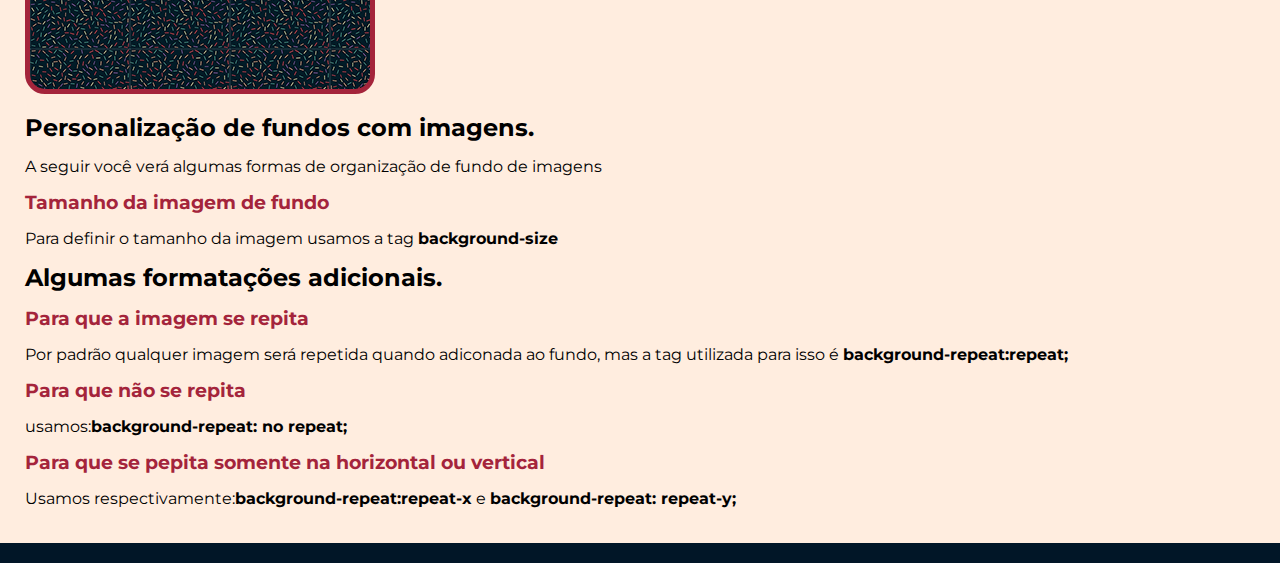
==== commit 0c4fa178: "adicionados imagens/pattern001.png" ====
--- a/pag002.html
+++ b/pag002.html
@@ -389,6 +389,32 @@
         <p>Você pode formatar o menu de navegação usando as configurações padrões como <strong>width, heith, margin e padding.</strong></p>
         <p>Também pode usar a pseudo-classe :<strong>hover</strong> para fazer modificações quando o mouse passar em cima.</p>
         <p>Ainda mais uma coisa que pode fazer é usa uma transição usando a tag <strong>transition-duration: 0.5s;</strong> para colocar um efeito de transição.</p>
+        <h2>Usando imagens de fundo.</h2>
+        <p>Até então conhecemos 2 formas de fundos de imagens, sendo elas.
+            <ul>
+                <li>background-color</li>
+                <li>background-image (para degradês)</li>
+            </ul>
+        <p>Mas, agora aprenderemos mais uma, que permitira colocar uma imagem no fundo, que é:</p>
+        <ul>
+            <li>background-image url("")</li>
+        </ul>
+        <p>Dentro da URL selecione o arquivo de imagem previamente adicionado a pasta do arquivo.</p>
+        <p>Exemplo:</p>
+        <div id="divimagem"></div>
+
+        <h2>Personalização de fundos com imagens.</h2>
+        <p>A seguir você verá algumas formas de organização de fundo de imagens</p>
+        <h3>Tamanho da imagem de fundo</h3>
+        <p>Para definir o tamanho da imagem usamos a tag <strong>background-size</strong></p>
+        <h2>Algumas formatações adicionais.</h2>
+        <h3>Para que a imagem se repita</h3>
+        <p>Por padrão qualquer imagem será repetida quando adiconada ao fundo, mas a tag utilizada para isso é <strong>background-repeat:repeat;</strong></p>
+        <h3>Para que não se repita</h3>
+        <p>usamos:<strong>background-repeat: no repeat;</strong></p>
+        <h3>Para que se pepita somente na horizontal ou vertical</h3>
+        <p>Usamos respectivamente:<strong>background-repeat:repeat-x</strong> e <strong>background-repeat: repeat-y;</strong></p>
+        
 
     </main>
 
--- a/style.css
+++ b/style.css
@@ -177,16 +177,24 @@
     text-decoration: underline;
 }
 
-
-
-
-
-
-
-
-
-
-
-
-
-
+main #divimagem {
+    background-image: url("Imagens/pattern001.png");
+    width: 300px;
+    height: 300px;
+    border: 5px solid var(--cor02);
+    border-radius: 20px;
+}
+
+
+
+
+
+
+
+
+
+
+
+
+
+
